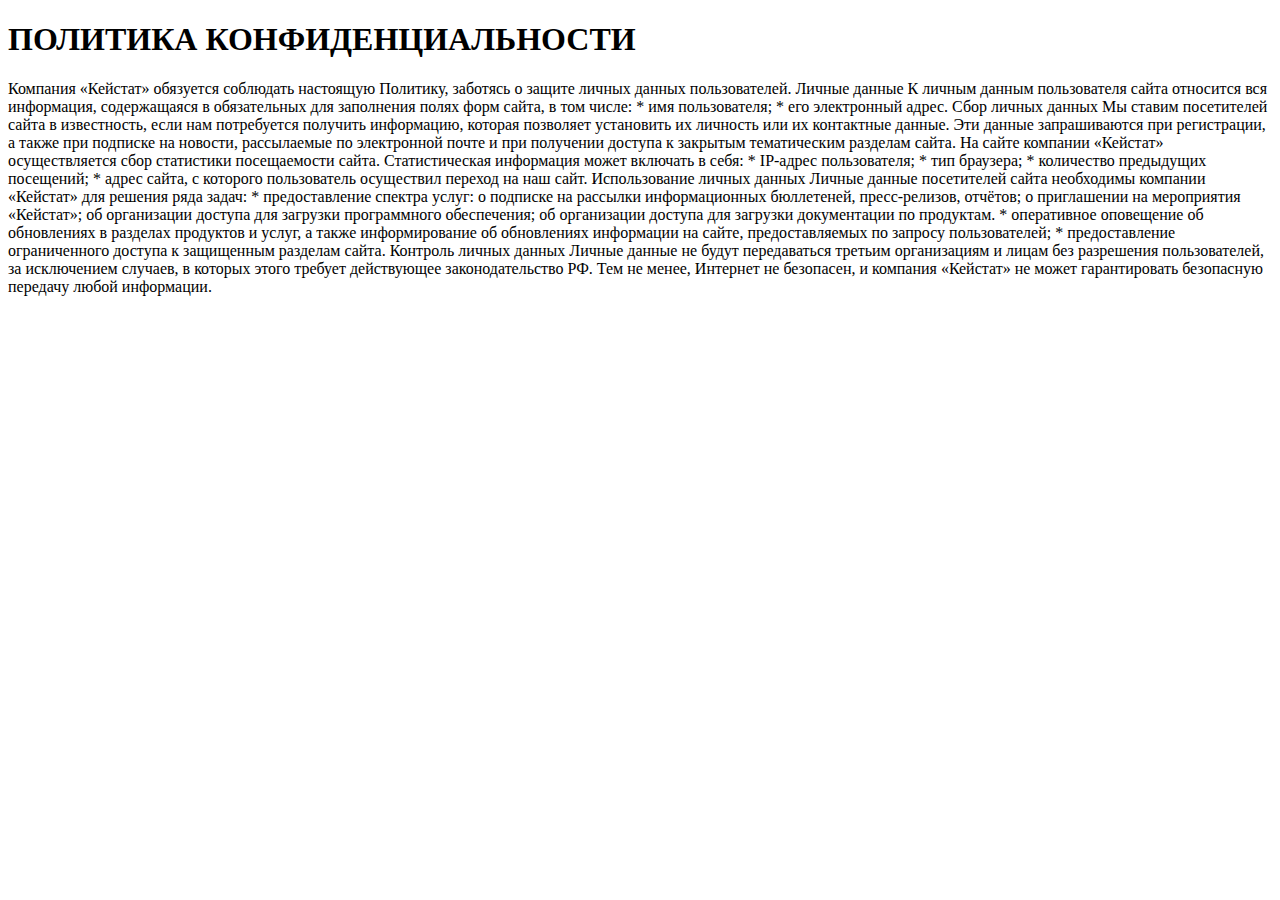
==== privacy.html @ 93cca9cf "update without news,filters and correct years" ====
<!DOCTYPE html>
<html lang="en">
<head>
    <meta charset="UTF-8">
    <meta name="viewport" content="width=device-width, initial-scale=1.0">
    <title>Опыт и качество. Keystat</title>
</head>
<body>
    <main>
        <h1>ПОЛИТИКА КОНФИДЕНЦИАЛЬНОСТИ</h1>
        <p>Компания «Кейстат» обязуется соблюдать настоящую Политику, заботясь о защите личных данных пользователей.

            Личные данные
            К личным данным пользователя сайта относится вся информация, содержащаяся в обязательных для заполнения полях форм сайта, в том числе:
               * имя пользователя;
               * его электронный адрес.
            
            Сбор личных данных
            Мы ставим посетителей сайта в известность, если нам потребуется получить информацию, которая позволяет установить их личность или их контактные данные. Эти данные запрашиваются при регистрации, а также при подписке на новости, рассылаемые по электронной почте и при получении доступа к закрытым тематическим разделам сайта.
            На сайте компании «Кейстат» осуществляется сбор статистики посещаемости сайта.
            
            Статистическая информация может включать в себя:
               * IP-адрес пользователя;
               * тип браузера;
               * количество предыдущих посещений;
               * адрес сайта, с которого пользователь осуществил переход на наш сайт.
            
            Использование личных данных
            Личные данные посетителей сайта необходимы компании «Кейстат» для решения ряда задач:
               * предоставление спектра услуг:
                  o подписке на рассылки информационных бюллетеней, пресс-релизов, отчётов;
                  o приглашении на мероприятия «Кейстат»;
                  oб организации доступа для загрузки программного обеспечения;
                  oб организации доступа для загрузки документации по продуктам.
               * оперативное оповещение об обновлениях в разделах продуктов и услуг, а также информирование об обновлениях информации на сайте, предоставляемых по запросу пользователей;
               * предоставление ограниченного доступа к защищенным разделам сайта.
            
            Контроль личных данных
            Личные данные не будут передаваться третьим организациям и лицам без разрешения пользователей, за исключением случаев, в которых этого требует действующее законодательство РФ.
            
            Тем не менее, Интернет не безопасен, и компания «Кейстат» не может гарантировать безопасную передачу любой информации.</p>
    </main>
</body>
</html>
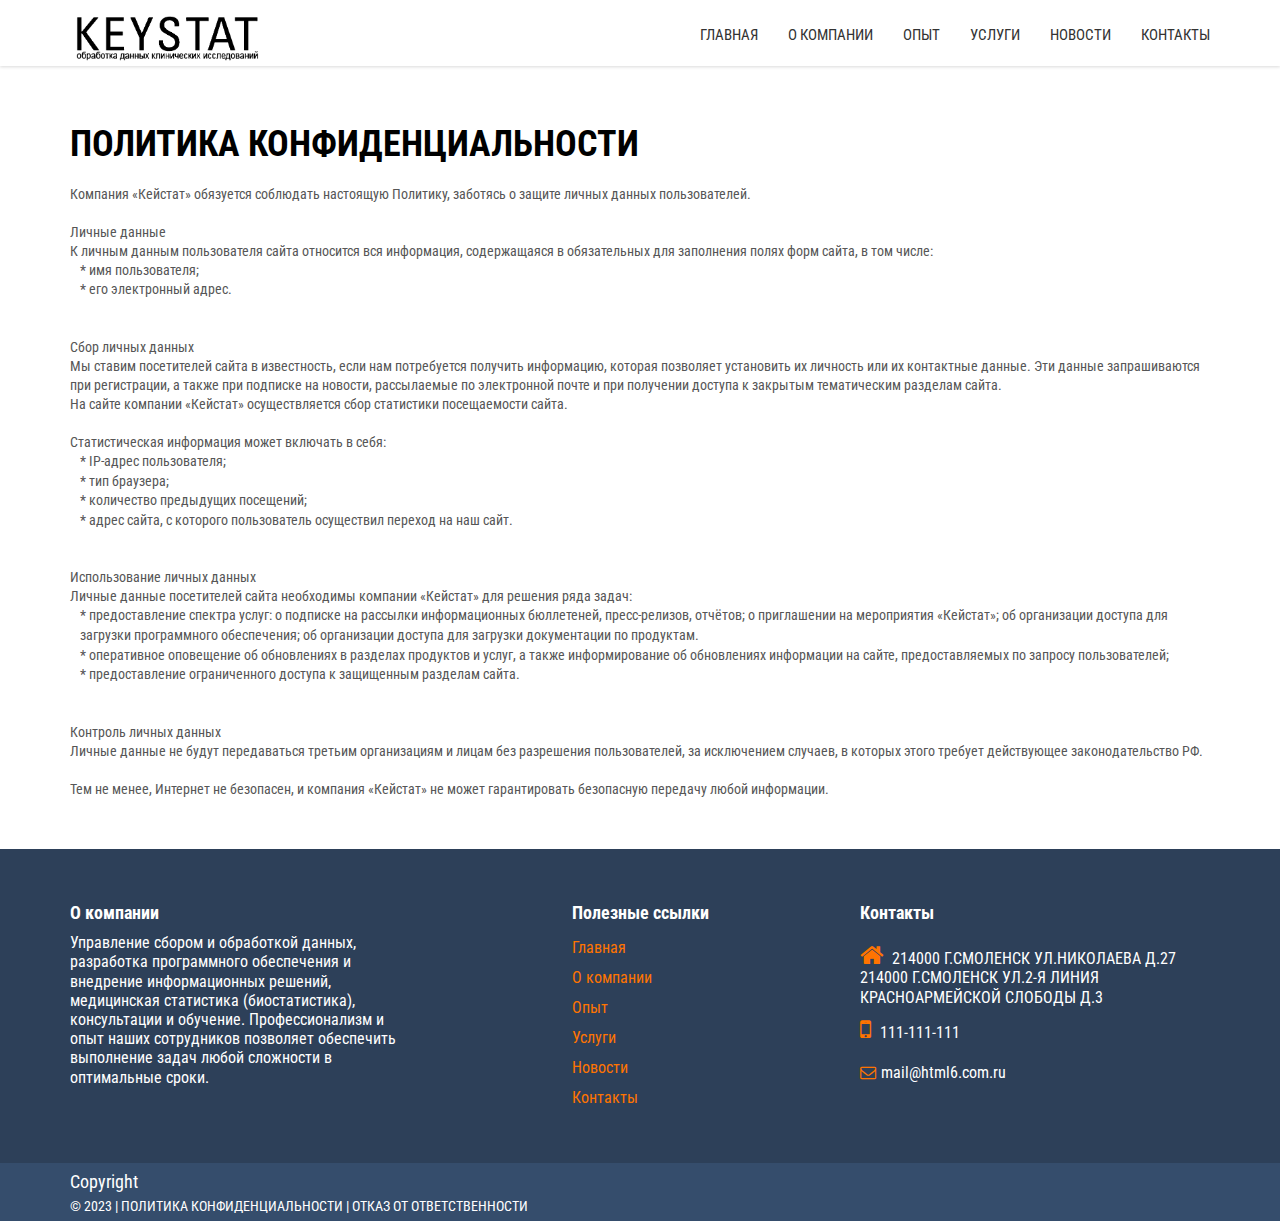
==== commit e59c8d76: "upd" ====
--- a/privacy.html
+++ b/privacy.html
@@ -1,44 +1,196 @@
 <!DOCTYPE html>
-<html lang="en">
-<head>
-    <meta charset="UTF-8">
-    <meta name="viewport" content="width=device-width, initial-scale=1.0">
-    <title>Опыт и качество. Keystat</title>
-</head>
-<body>
-    <main>
-        <h1>ПОЛИТИКА КОНФИДЕНЦИАЛЬНОСТИ</h1>
-        <p>Компания «Кейстат» обязуется соблюдать настоящую Политику, заботясь о защите личных данных пользователей.
+<html lang="ru" class="no-js">
+	<head>
+    	<meta charset="utf-8">
+      	<meta name="viewport" content="width=device-width, initial-scale=1.0">
+      	<title>Опыт и качество. Keystat</title>
+      	<!-- Core CSS -->
+      	<link href="css\bootstrap.css" rel="stylesheet">
+        <link href="css\owl.carousel.min.css" rel="stylesheet">
+      	<link href="css\font-awesome.min.css" rel="stylesheet">
+        <link href="css\jquery.mmenu.all.css" rel="stylesheet">
+        <link href="css\animate.min.css" rel="stylesheet">
+      	<!-- Custom styles for this template -->
+      	<link href="css\style.css" rel="stylesheet">
+      	<link href="css\privacy.css" rel="stylesheet">
 
-            Личные данные
-            К личным данным пользователя сайта относится вся информация, содержащаяся в обязательных для заполнения полях форм сайта, в том числе:
-               * имя пользователя;
-               * его электронный адрес.
-            
-            Сбор личных данных
-            Мы ставим посетителей сайта в известность, если нам потребуется получить информацию, которая позволяет установить их личность или их контактные данные. Эти данные запрашиваются при регистрации, а также при подписке на новости, рассылаемые по электронной почте и при получении доступа к закрытым тематическим разделам сайта.
-            На сайте компании «Кейстат» осуществляется сбор статистики посещаемости сайта.
-            
-            Статистическая информация может включать в себя:
-               * IP-адрес пользователя;
-               * тип браузера;
-               * количество предыдущих посещений;
-               * адрес сайта, с которого пользователь осуществил переход на наш сайт.
-            
-            Использование личных данных
-            Личные данные посетителей сайта необходимы компании «Кейстат» для решения ряда задач:
-               * предоставление спектра услуг:
-                  o подписке на рассылки информационных бюллетеней, пресс-релизов, отчётов;
-                  o приглашении на мероприятия «Кейстат»;
-                  oб организации доступа для загрузки программного обеспечения;
-                  oб организации доступа для загрузки документации по продуктам.
-               * оперативное оповещение об обновлениях в разделах продуктов и услуг, а также информирование об обновлениях информации на сайте, предоставляемых по запросу пользователей;
-               * предоставление ограниченного доступа к защищенным разделам сайта.
-            
-            Контроль личных данных
-            Личные данные не будут передаваться третьим организациям и лицам без разрешения пользователей, за исключением случаев, в которых этого требует действующее законодательство РФ.
-            
-            Тем не менее, Интернет не безопасен, и компания «Кейстат» не может гарантировать безопасную передачу любой информации.</p>
-    </main>
-</body>
+      	<!-- Google Fonts -->
+      	<link href='https://fonts.googleapis.com/css?family=Roboto+Condensed&subset=latin,cyrillic' rel='stylesheet' type='text/css'>
+        <link rel="stylesheet" href="https://cdnjs.cloudflare.com/ajax/libs/font-awesome/4.7.0/css/font-awesome.min.css">
+   	</head>
+	<body class="home">
+        <div id="wrapper">
+            <!-- Page Loader -->
+            <div id="pageloader">
+                <div class="loader-item fa fa-spin"></div>
+            </div>
+            <!-- nav menu -->
+            <div class="sticky-wrap">
+                <div id="nav">
+                    <div class="navbar navbar-inverse" role="navigation">
+                        <div class="container">
+                            <div class="row">
+                                <!-- logo/title -->
+                                <div class="navbar-header">
+                                    <a class="navbar-brand" href="index.html"><img src="images\keystat-logo-black.png" alt="Keystat"></a>
+                                </div>
+                                <!-- mobile menu trigger -->
+                                <div class="open nav navbar-right">
+                                    <a id="toggle-menu" href="#mmenu-side-menu"><i class="fa fa-bars"></i></a>
+                                </div>
+                                <!-- menu links -->
+                                 <div id="side-menu" class="remove">
+                                    <ul class="nav home-nav navbar-nav navbar-right" id="top-nav">
+                                        <li>
+                                            <a href="index.html#slides">Главная</a>
+                                        </li>
+                                        <li>
+                                            <a href="index.html#about">О компании</a>
+                                        </li>
+                                        <li>
+                                            <a href="index.html#projects">Опыт</a>
+                                        </li>
+                                        <li>
+                                            <a href="index.html#features">Услуги</a>
+                                        </li>
+                                        <li>
+                                            <a href="index.html#blog">Новости</a>
+                                        </li>
+                                        <li>
+                                            <a href="index.html#contact-section" class="external">Контакты</a>
+                                         </li>
+                                     </ul>
+                                </div>
+                                <!--end menu links -->
+                            </div>
+                            <!-- end row -->
+                        </div>
+                        <!-- end container -->
+                    </div>
+                    <!-- end navbar -->
+                </div>
+                <!-- end nav -->
+            </div>
+            <!-- end nav menu -->
+            <section class="privacy">
+               <div class="container">
+               <h1 class="privacy header">ПОЛИТИКА КОНФИДЕНЦИАЛЬНОСТИ</h1>
+               <div class="privacy-text">
+              
+                     Компания «Кейстат» обязуется соблюдать настоящую Политику, заботясь о защите личных данных пользователей.
+                     <br>
+                     <br>
+                     Личные данные
+                     <br>
+                     К личным данным пользователя сайта относится вся информация, содержащаяся в обязательных для заполнения полях форм сайта, в том числе:
+                     <ul class="privacy-list">
+                        <li class="list-unstyled">* имя пользователя;</li>
+                        <li class="list-unstyled"> * его электронный адрес.</li>
+                     </ul>
+                     <br>
+                     <br>
+
+                     Сбор личных данных<br>
+                     Мы ставим посетителей сайта в известность, если нам потребуется получить информацию, которая позволяет установить их личность или их контактные данные. Эти данные запрашиваются при регистрации, а также при подписке на новости, рассылаемые по электронной почте и при получении доступа к закрытым тематическим разделам сайта.
+                    <br> На сайте компании «Кейстат» осуществляется сбор статистики посещаемости сайта. <br>
+                   <br>
+                     Статистическая информация может включать в себя:
+                     <ul class="privacy-list">
+                        <li class="list-unstyled">* IP-адрес пользователя;</li>
+                        <li class="list-unstyled">* тип браузера;</li>
+                        <li class="list-unstyled">* количество предыдущих посещений;</li>
+                        <li class="list-unstyled">* адрес сайта, с которого пользователь осуществил переход на наш сайт.</li>     
+                     </ul>
+                     <br>
+                     <br>
+                     Использование личных данных
+                     <br>
+                     Личные данные посетителей сайта необходимы компании «Кейстат» для решения ряда задач:
+                     <ul class="privacy-list">
+                        <li class="list-unstyled">* предоставление спектра услуг:
+                           o подписке на рассылки информационных бюллетеней, пресс-релизов, отчётов;
+                           o приглашении на мероприятия «Кейстат»;
+                           oб организации доступа для загрузки программного обеспечения;
+                           oб организации доступа для загрузки документации по продуктам.</li>
+                        <li class="list-unstyled">* оперативное оповещение об обновлениях в разделах продуктов и услуг, а также информирование об обновлениях информации на сайте, предоставляемых по запросу пользователей;</li>
+                        <li class="list-unstyled">* предоставление ограниченного доступа к защищенным разделам сайта.</li>
+                        </ul>
+                        <br>
+                        <br>
+                     Контроль личных данных<br>
+                     Личные данные не будут передаваться третьим организациям и лицам без разрешения пользователей, за исключением случаев, в которых этого требует действующее законодательство РФ.
+                     <br>
+                     <br>
+                     Тем не менее, Интернет не безопасен, и компания «Кейстат» не может гарантировать безопасную передачу любой информации.
+               </div>
+            </div>
+            </section>
+<!-- Footer -->
+<footer class="footer">
+    <div class="container">
+        <div class="column-wrapper">
+ <div class="column">
+    <div class="about">
+        <div class="about__header"><h4>О компании</h4></div>
+        <div class="about__description">Управление сбором и обработкой данных, разработка программного обеспечения и внедрение информационных решений, медицинская статистика (биостатистика), консультации и обучение. Профессионализм и опыт наших сотрудников позволяет обеспечить выполнение задач любой сложности в оптимальные сроки.</div>
+    </div>
+  </div>
+  <div class="column">
+    <div class="about">
+        <div class="about__header"><h4>Полезные ссылки</h4></div>
+        <div class="about__description">
+        <ul class="link-list">
+            <li class="link-list__item"> <a href="#slides">Главная</a></li>
+            <li class="link-list__item"> <a href="#about">О компании</a></li>
+            <li class="link-list__item"> <a href="#projects">Опыт</a></li>
+            <li class="link-list__item"> <a href="#features">Услуги</a></li>
+            <li class="link-list__item"> <a href="#blog">Новости</a></li>
+            <li class="link-list__item"> <a href="#contact-section">Контакты</a></li>
+        </ul>
+        </div>
+    </div>
+  </div>
+  <div class="column">
+    <div class="about">
+        <div class="about__header"><h4>Контакты</h4></div>
+        <div class="about__description"><ul class="contact-list">
+            <li class="contact-list__item"><i class="fa fa-home" aria-hidden="true" style="color: #ff7400;"></i> 214000 Г.СМОЛЕНСК УЛ.НИКОЛАЕВА Д.27 214000 Г.СМОЛЕНСК УЛ.2-Я ЛИНИЯ КРАСНОАРМЕЙСКОЙ СЛОБОДЫ Д.3</li>
+            <li class="contact-list__item"> <i class="fa fa-mobile" aria-hidden="true" style="color: #ff7400;"></i> <a href="teL:111111111">111-111-111</a></li>
+            <li class="contact-list__item"> <i class="fa fa-envelope-o" aria-hidden="true"  style="color: #ff7400; font-size: 16px;"></i><a href="mailto:mail@html6.com.ru">mail@html6.com.ru</a></li>
+        </ul></div>
+    </div>
+  </div>
+</div>
+</div>
+    <!-- Copyright -->
+    <div class="copyright">
+        <div class="container">
+        <div class="copy-text">Copyright</div>
+        <div class="copy-hrefs">© 2023 | <a href="privacy.html"> ПОЛИТИКА КОНФИДЕНЦИАЛЬНОСТИ </a> | <a href="responsibility.html"> ОТКАЗ ОТ ОТВЕТСТВЕННОСТИ</a></div>
+    </div>
+</div>
+      <!-- Copyright -->
+  </footer>
+  <!-- Footer -->
+        	<!-- end footer -->
+      		<!-- CORE JAVASCRIPTS -->  
+      		<script type="text/javascript" src="js\jquery.js"></script>
+            <script type="text/javascript" src="js\bootstrap.min.js"></script>
+            <script type="text/javascript" src="js\jquery.mixitup.min.js"></script>
+            <script type="text/javascript" src="js\jquery.easing.min.js"></script>
+            <script type="text/javascript" src="js\waypoints.min.js"></script>
+            <script type="text/javascript" src="js\jquery.parallax.js"></script>
+            <script type="text/javascript" src="js\owl.carousel.min.js"></script>
+            <script type="text/javascript" src="js\jquery.validate.min.js"></script>
+            <script type="text/javascript" src="js\jquery.sticky.js"></script>
+            <script type="text/javascript" src="js\jquery.mmenu.all.min.js"></script>
+            <script type="text/javascript" src="js\jquery.animate-enhaced.min.js"></script>
+            <script type="text/javascript" src="js\jquery.appear.js"></script>
+            <script type="text/javascript" src="js\jquery.magnific-popup.min.js"></script>
+      		<script type="text/javascript" src="js\plugins.js"></script>
+            <script type="text/javascript" src="js\modernizr.min.js"></script>
+      		<script type="text/javascript" src="js\main.js"></script>
+              <script src="https://www.google.com/recaptcha/api.js" async defer></script>
+        </div>
+	</body>
 </html>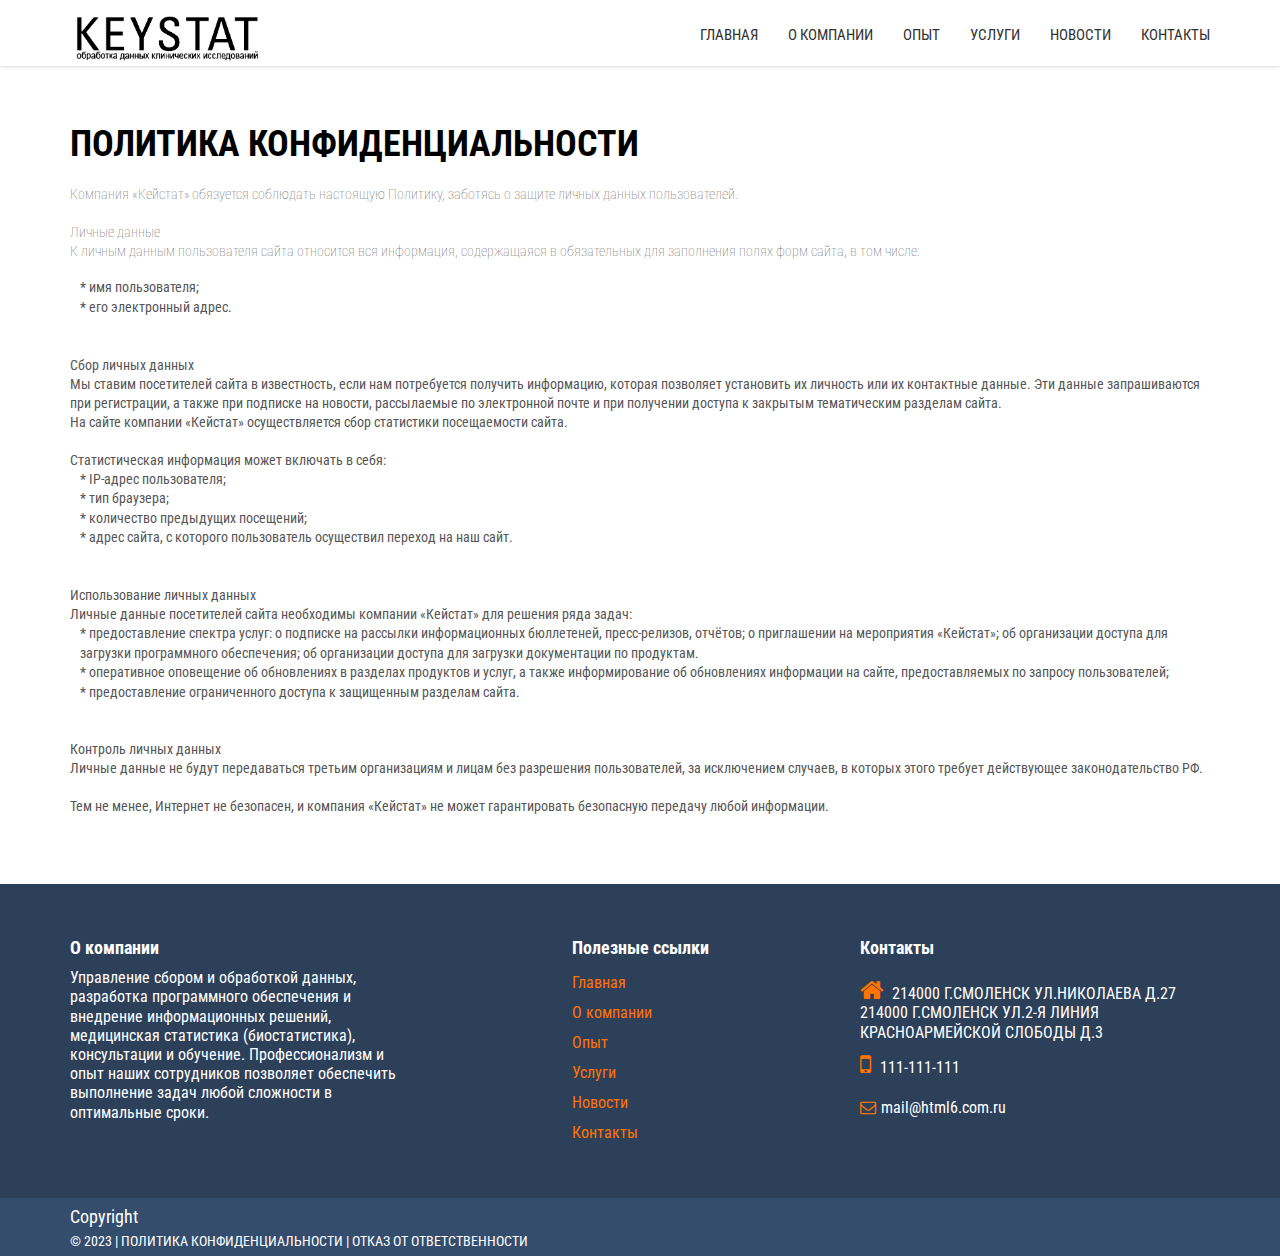
==== commit 0d55dbdb: "upd" ====
--- a/privacy.html
+++ b/privacy.html
@@ -76,6 +76,7 @@
                <div class="container">
                <h1 class="privacy header">ПОЛИТИКА КОНФИДЕНЦИАЛЬНОСТИ</h1>
                <div class="privacy-text">
+                  <p>
               
                      Компания «Кейстат» обязуется соблюдать настоящую Политику, заботясь о защите личных данных пользователей.
                      <br>
@@ -122,6 +123,7 @@
                      <br>
                      <br>
                      Тем не менее, Интернет не безопасен, и компания «Кейстат» не может гарантировать безопасную передачу любой информации.
+                  </p>
                </div>
             </div>
             </section>
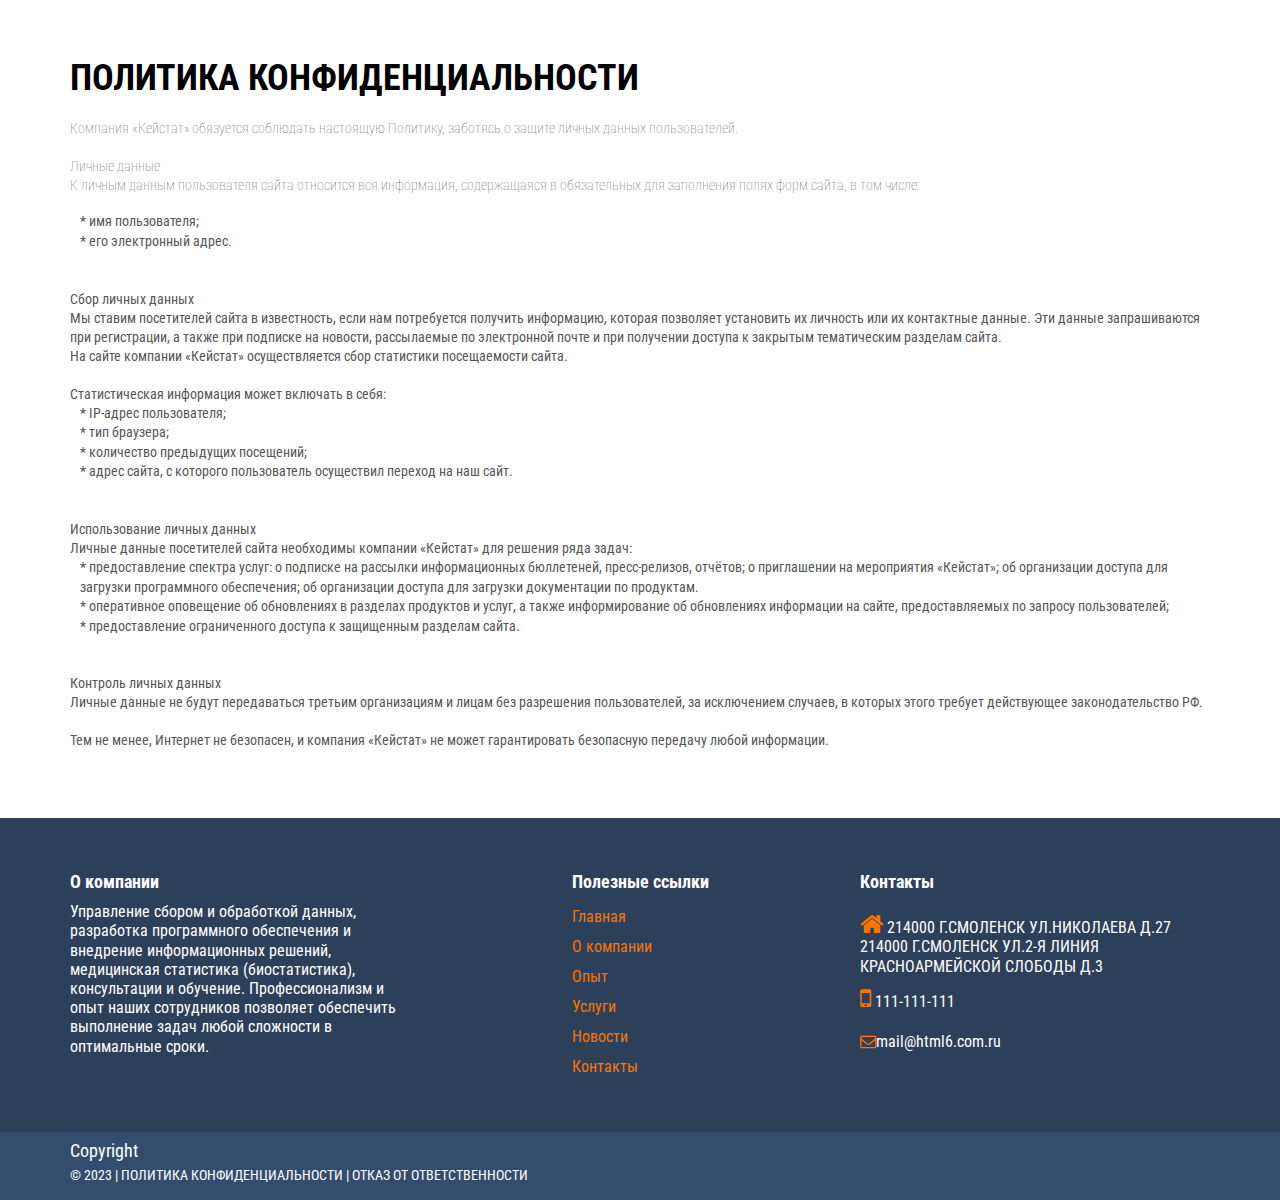
==== commit ca0940e8: "nav-bar-delete" ====
--- a/privacy.html
+++ b/privacy.html
@@ -3,7 +3,7 @@
 	<head>
     	<meta charset="utf-8">
       	<meta name="viewport" content="width=device-width, initial-scale=1.0">
-      	<title>Опыт и качество. Keystat</title>
+      	<title>Политика конфиденциальности</title>
       	<!-- Core CSS -->
       	<link href="css\bootstrap.css" rel="stylesheet">
         <link href="css\owl.carousel.min.css" rel="stylesheet">
@@ -24,54 +24,7 @@
             <div id="pageloader">
                 <div class="loader-item fa fa-spin"></div>
             </div>
-            <!-- nav menu -->
-            <div class="sticky-wrap">
-                <div id="nav">
-                    <div class="navbar navbar-inverse" role="navigation">
-                        <div class="container">
-                            <div class="row">
-                                <!-- logo/title -->
-                                <div class="navbar-header">
-                                    <a class="navbar-brand" href="index.html"><img src="images\keystat-logo-black.png" alt="Keystat"></a>
-                                </div>
-                                <!-- mobile menu trigger -->
-                                <div class="open nav navbar-right">
-                                    <a id="toggle-menu" href="#mmenu-side-menu"><i class="fa fa-bars"></i></a>
-                                </div>
-                                <!-- menu links -->
-                                 <div id="side-menu" class="remove">
-                                    <ul class="nav home-nav navbar-nav navbar-right" id="top-nav">
-                                        <li>
-                                            <a href="index.html#slides">Главная</a>
-                                        </li>
-                                        <li>
-                                            <a href="index.html#about">О компании</a>
-                                        </li>
-                                        <li>
-                                            <a href="index.html#projects">Опыт</a>
-                                        </li>
-                                        <li>
-                                            <a href="index.html#features">Услуги</a>
-                                        </li>
-                                        <li>
-                                            <a href="index.html#blog">Новости</a>
-                                        </li>
-                                        <li>
-                                            <a href="index.html#contact-section" class="external">Контакты</a>
-                                         </li>
-                                     </ul>
-                                </div>
-                                <!--end menu links -->
-                            </div>
-                            <!-- end row -->
-                        </div>
-                        <!-- end container -->
-                    </div>
-                    <!-- end navbar -->
-                </div>
-                <!-- end nav -->
-            </div>
-            <!-- end nav menu -->
+
             <section class="privacy">
                <div class="container">
                <h1 class="privacy header">ПОЛИТИКА КОНФИДЕНЦИАЛЬНОСТИ</h1>
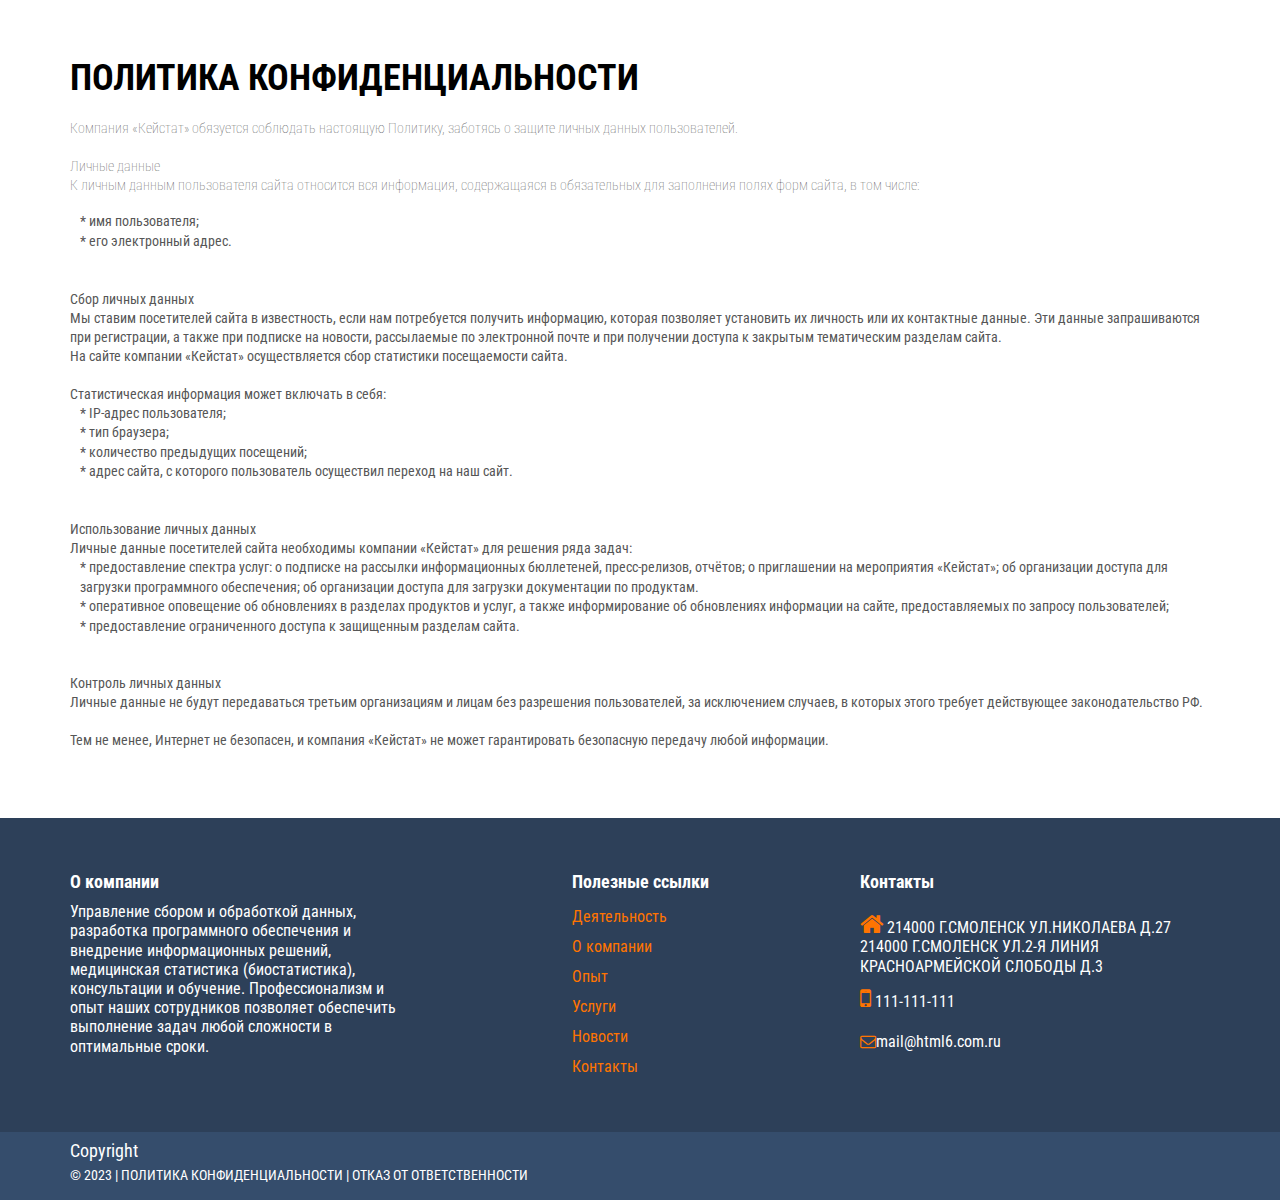
==== commit bd91ea26: "upd-scroll-video" ====
--- a/privacy.html
+++ b/privacy.html
@@ -95,12 +95,12 @@
         <div class="about__header"><h4>Полезные ссылки</h4></div>
         <div class="about__description">
         <ul class="link-list">
-            <li class="link-list__item"> <a href="#slides">Главная</a></li>
-            <li class="link-list__item"> <a href="#about">О компании</a></li>
-            <li class="link-list__item"> <a href="#projects">Опыт</a></li>
-            <li class="link-list__item"> <a href="#features">Услуги</a></li>
-            <li class="link-list__item"> <a href="#blog">Новости</a></li>
-            <li class="link-list__item"> <a href="#contact-section">Контакты</a></li>
+            <li class="link-list__item"> <a href="index.html#services">Деятельность</a></li>
+            <li class="link-list__item"> <a href="index.html#about">О компании</a></li>
+            <li class="link-list__item"> <a href="index.html#projects">Опыт</a></li>
+            <li class="link-list__item"> <a href="index.html#features">Услуги</a></li>
+            <li class="link-list__item"> <a href="index.html#blog">Новости</a></li>
+            <li class="link-list__item"> <a href="index.html#contact-section">Контакты</a></li>
         </ul>
         </div>
     </div>
